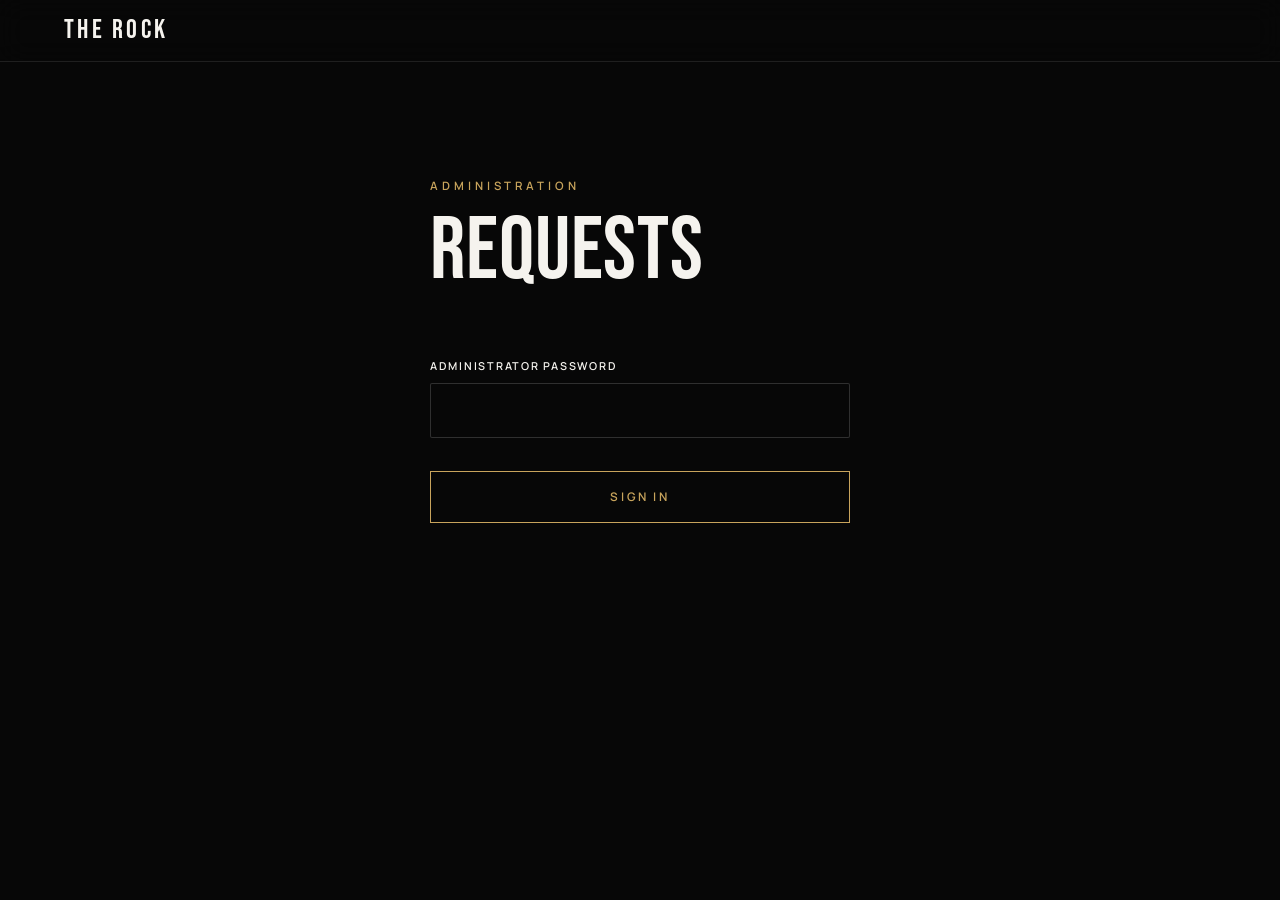
==== admin.html @ 7612c7e9 "Add contact form, requests admin and image performance work - contact.html with validated form, priv" ====
<!doctype html>
<html lang="en">
<head>
  <meta charset="utf-8">
  <meta name="viewport" content="width=device-width, initial-scale=1">
  <meta name="robots" content="noindex, nofollow">
  <title>Requests — Administration</title>
  <meta name="theme-color" content="#070707">
  <link rel="preconnect" href="https://fonts.googleapis.com">
  <link rel="preconnect" href="https://fonts.gstatic.com" crossorigin>
  <link href="https://fonts.googleapis.com/css2?family=Bebas+Neue&family=Manrope:wght@300;400;500;600&display=swap" rel="stylesheet">
  <link rel="stylesheet" href="assets/css/styles.css">
  <link rel="stylesheet" href="assets/css/pages.css">
</head>
<body class="page">
  <header class="nav is-solid">
    <a class="nav__brand" href="index.html">THE&nbsp;ROCK</a>
    <button class="btn btn--sm" id="signOut" hidden>Sign out</button>
  </header>

  <main class="section page__main">
    <div class="wrap">
      <!-- Sign in -->
      <form class="login" id="login">
        <p class="eyebrow">Administration</p>
        <h1 class="title">Requests</h1>
        <div class="field">
          <label for="password">Administrator password</label>
          <input id="password" type="password" autocomplete="current-password" required>
          <p class="field__error" id="loginError" role="alert"></p>
        </div>
        <button class="btn btn--gold btn--block" type="submit">Sign in</button>
      </form>

      <!-- Inbox -->
      <section id="inbox" hidden>
        <p class="eyebrow">Administration</p>
        <h1 class="title">Requests <span class="count" id="count"></span></h1>

        <div class="toolbar">
          <input id="search" type="search" placeholder="Search name, e-mail, subject, message…" aria-label="Search requests">
          <select id="filterType" aria-label="Filter by category"><option value="">All categories</option></select>
          <select id="filterRead" aria-label="Filter by status">
            <option value="">Read and unread</option>
            <option value="unread">Unread only</option>
            <option value="read">Read only</option>
          </select>
          <button class="btn btn--sm" id="refresh">Refresh</button>
          <button class="btn btn--sm btn--gold" id="export">Export CSV</button>
        </div>
        <p class="form__alert" id="adminAlert" role="alert" hidden></p>
        <ul class="requests" id="requests"></ul>
        <p class="empty" id="empty" hidden>No request matches.</p>
      </section>
    </div>
  </main>

  <script src="assets/js/admin.js"></script>
</body>
</html>
---- assets/css/styles.css ----
:root {
  --black: #070707;
  --ink: #0d0d0e;
  --anth: #151617;
  --anth-2: #1e1f22;
  --line: rgba(255, 255, 255, .1);
  --white: #f5f3ee;
  --muted: #a5a39c;
  --gold: #c8a45c;
  --display: "Bebas Neue", "Arial Narrow", Impact, sans-serif;
  --body: "Manrope", system-ui, -apple-system, "Segoe UI", sans-serif;
  --ease: cubic-bezier(.2, .7, .2, 1);
  --gutter: clamp(1.25rem, 5vw, 4rem);
}

*, *::before, *::after { box-sizing: border-box; }
html { scroll-behavior: smooth; scroll-padding-top: 4.5rem; -webkit-text-size-adjust: 100%; }
body { margin: 0; background: var(--black); color: var(--white); font: 400 1rem/1.7 var(--body); -webkit-font-smoothing: antialiased; overflow-x: hidden; }
img { display: block; max-width: 100%; }
a { color: inherit; text-decoration: none; }
button { font: inherit; color: inherit; background: none; border: 0; cursor: pointer; }
h1, h2, h3, p, ol, ul, dl, dd { margin: 0; padding: 0; }
ol, ul { list-style: none; }
:focus-visible { outline: 2px solid var(--gold); outline-offset: 3px; }

.skip { position: absolute; left: -999px; top: 0; z-index: 100; padding: .75rem 1rem; background: var(--gold); color: #000; }
.skip:focus { left: 0; }
.wrap { width: min(100% - 2 * var(--gutter), 1320px); margin-inline: auto; }
.gold { color: var(--gold); }
.center { text-align: center; }

/* ---------- Shared pieces ---------- */
.section { padding: clamp(5rem, 11vw, 9.5rem) 0; }
.section--alt { background: var(--anth); }
.eyebrow { font-size: .72rem; font-weight: 600; letter-spacing: .34em; text-transform: uppercase; color: var(--gold); margin-bottom: 1rem; }
.title { font: 400 clamp(2.8rem, 7vw, 5.5rem)/.92 var(--display); letter-spacing: .01em; text-transform: uppercase; margin-bottom: clamp(2.5rem, 5vw, 4rem); }
.prose p { color: var(--muted); max-width: 58ch; }
.prose p + p { margin-top: 1.1rem; }

.btn { display: inline-flex; align-items: center; justify-content: center; min-height: 3.25rem; padding: 0 1.9rem; border: 1px solid rgba(255, 255, 255, .35); font-size: .74rem; font-weight: 600; letter-spacing: .22em; text-transform: uppercase; transition: background .35s var(--ease), color .35s var(--ease), border-color .35s var(--ease); }
.btn:hover { background: var(--white); border-color: var(--white); color: #000; }
.btn--gold { border-color: var(--gold); color: var(--gold); }
.btn--gold:hover { background: var(--gold); border-color: var(--gold); color: #000; }
.btn--sm { min-height: 2.6rem; padding: 0 1.2rem; font-size: .68rem; }

/* Image slot: shows the photo when one is set, otherwise a designed placeholder. */
.media { position: relative; overflow: hidden; background:
    radial-gradient(120% 80% at calc(15% + var(--i, 0) * 11%) 0%, rgba(200, 164, 92, .2), transparent 60%),
    linear-gradient(calc(140deg + var(--i, 0) * 23deg), #2a2b2f, #0b0b0c 72%); }
.media::after { content: ""; position: absolute; inset: 0; background: repeating-linear-gradient(115deg, rgba(255, 255, 255, .028) 0 1px, transparent 1px 8px); }
.media__label { position: absolute; inset: 50% 6% auto; transform: translateY(-50%); text-align: center; font: 400 clamp(2rem, 5vw, 4rem)/.9 var(--display); text-transform: uppercase; color: transparent; -webkit-text-stroke: 1px rgba(255, 255, 255, .16); }
.media img { position: absolute; inset: 0; z-index: 1; width: 100%; height: 100%; object-fit: cover; transition: transform .9s var(--ease); }
.credit { position: absolute; right: .6rem; bottom: .5rem; z-index: 3; font-size: .62rem; color: rgba(255, 255, 255, .6); }

/* Scroll reveal (only when JS is running) */
.js .reveal { opacity: 0; transform: translateY(26px); transition: opacity .9s var(--ease), transform .9s var(--ease); transition-delay: calc(var(--d, 0) * 90ms); }
.js .reveal.is-in { opacity: 1; transform: none; }

/* ---------- Navigation ---------- */
.nav { position: fixed; inset: 0 0 auto; z-index: 50; display: flex; align-items: center; justify-content: space-between; height: 4.5rem; padding: 0 var(--gutter); transition: background .4s, border-color .4s, height .4s; border-bottom: 1px solid transparent; }
.nav.is-solid { height: 3.9rem; background: rgba(7, 7, 7, .86); backdrop-filter: blur(14px); -webkit-backdrop-filter: blur(14px); border-color: var(--line); }
.nav__brand { font: 400 1.7rem/1 var(--display); letter-spacing: .12em; }
.nav__menu { display: flex; gap: clamp(1rem, 2.2vw, 2.2rem); }
.nav__menu a { position: relative; padding: .5rem 0; font-size: .7rem; font-weight: 600; letter-spacing: .2em; text-transform: uppercase; color: rgba(245, 243, 238, .72); transition: color .3s; }
.nav__menu a::after { content: ""; position: absolute; left: 0; right: 0; bottom: 0; height: 1px; background: var(--gold); transform: scaleX(0); transform-origin: left; transition: transform .4s var(--ease); }
.nav__menu a:hover, .nav__menu a.is-active { color: var(--white); }
.nav__menu a:hover::after, .nav__menu a.is-active::after { transform: scaleX(1); }
.nav__toggle { display: none; position: relative; z-index: 2; width: 2.75rem; height: 2.75rem; }
.nav__toggle span { position: absolute; left: .55rem; right: .55rem; height: 1px; background: var(--white); transition: transform .4s var(--ease), top .4s var(--ease); }
.nav__toggle span:first-child { top: 1.1rem; }
.nav__toggle span:last-child { top: 1.6rem; }
.nav__toggle[aria-expanded="true"] span { top: 1.35rem; }
.nav__toggle[aria-expanded="true"] span:first-child { transform: rotate(45deg); }
.nav__toggle[aria-expanded="true"] span:last-child { transform: rotate(-45deg); }

@media (max-width: 1020px) {
  .nav__toggle { display: block; }
  .nav__brand { position: relative; z-index: 2; }
  .nav__menu { position: fixed; inset: 0; flex-direction: column; justify-content: center; gap: .4rem; padding: 5rem var(--gutter) 3rem; background: rgba(7, 7, 7, .97); opacity: 0; visibility: hidden; transition: opacity .4s var(--ease), visibility .4s; }
  .nav__menu a { font: 400 clamp(2.2rem, 9vw, 3.4rem)/1.15 var(--display); letter-spacing: .04em; color: var(--white); transform: translateY(14px); opacity: 0; transition: transform .5s var(--ease), opacity .5s var(--ease), color .3s; }
  .nav__menu a::after { display: none; }
  .nav__menu a:hover { color: var(--gold); }
  .nav.is-open .nav__menu { opacity: 1; visibility: visible; }
  .nav.is-open .nav__menu a { transform: none; opacity: 1; }
}

/* ---------- Hero ---------- */
.hero { position: relative; display: flex; align-items: flex-end; min-height: 100vh; min-height: 100svh; padding: 7rem var(--gutter) clamp(4.5rem, 10vh, 7rem); overflow: hidden; }
.hero__bg { position: absolute; inset: -6% 0; background:
    radial-gradient(70% 60% at 78% 32%, rgba(200, 164, 92, .2), transparent 62%),
    radial-gradient(50% 50% at 70% 60%, rgba(255, 255, 255, .06), transparent 70%),
    linear-gradient(160deg, #1b1c1f, #070707 65%);
  will-change: transform; }
.hero__bg img { width: 100%; height: 100%; object-fit: cover; object-position: 70% 20%; }
.hero__shade { position: absolute; inset: 0; background:
    linear-gradient(90deg, rgba(7, 7, 7, .92) 0%, rgba(7, 7, 7, .55) 45%, rgba(7, 7, 7, .15) 100%),
    linear-gradient(0deg, var(--black) 0%, transparent 38%); }
.hero__inner { position: relative; width: min(100%, 1320px); margin-inline: auto; }
.hero__title { font: 400 clamp(4rem, 13.5vw, 12rem)/.84 var(--display); letter-spacing: .005em; text-transform: uppercase; }
.hero__title span { display: block; }
.hero__roles { margin-top: 1.8rem; font-size: clamp(.66rem, 1.5vw, .8rem); font-weight: 600; letter-spacing: .3em; text-transform: uppercase; }
.hero__roles i { font-style: normal; color: var(--gold); margin: 0 .5em; }
.hero__lead { margin-top: 1.2rem; max-width: 46ch; font-size: clamp(1rem, 1.6vw, 1.2rem); font-weight: 300; color: rgba(245, 243, 238, .82); }
.hero__cta { display: flex; flex-wrap: wrap; gap: 1rem; margin-top: 2.4rem; }
.hero__scroll { position: absolute; right: var(--gutter); bottom: 2.5rem; width: 1px; height: 4.5rem; background: var(--line); overflow: hidden; }
.hero__scroll span { position: absolute; inset: 0; background: var(--gold); animation: drip 2.4s var(--ease) infinite; }
@keyframes drip { 0% { transform: translateY(-100%); } 60%, 100% { transform: translateY(100%); } }

.js .hero__title span, .js .hero__roles, .js .hero__lead, .js .hero__cta { opacity: 0; transform: translateY(30px); animation: rise 1.1s var(--ease) forwards; }
.js .hero__title span:nth-child(1) { animation-delay: .15s; }
.js .hero__title span:nth-child(2) { animation-delay: .3s; }
.js .hero__title span:nth-child(3) { animation-delay: .45s; }
.js .hero__roles { animation-delay: .75s; }
.js .hero__lead { animation-delay: .9s; }
.js .hero__cta { animation-delay: 1.05s; }
@keyframes rise { to { opacity: 1; transform: none; } }

/* ---------- About ---------- */
.about { display: grid; grid-template-columns: minmax(0, 5fr) minmax(0, 6fr); gap: clamp(2.5rem, 6vw, 6rem); align-items: center; }
.about__media .media { aspect-ratio: 4 / 5; }
.about__media { position: relative; }
.about__media::before { content: ""; position: absolute; inset: 1.25rem -1.25rem -1.25rem 1.25rem; border: 1px solid rgba(200, 164, 92, .35); pointer-events: none; }
.stats { display: grid; grid-template-columns: repeat(3, 1fr); gap: 1.5rem; margin-top: 3rem; padding-top: 2.2rem; border-top: 1px solid var(--line); }
.stats dt { font: 400 clamp(2.6rem, 5vw, 4.2rem)/1 var(--display); color: var(--gold); font-variant-numeric: tabular-nums; }
.stats dd { margin-top: .5rem; font-size: .68rem; font-weight: 600; letter-spacing: .18em; text-transform: uppercase; color: var(--muted); }
@media (max-width: 860px) {
  .about { grid-template-columns: 1fr; }
  .about__media { margin-right: 1.25rem; }
}
@media (max-width: 480px) { .stats { grid-template-columns: 1fr 1fr; } }

/* ---------- Films ---------- */
.films { display: grid; grid-template-columns: repeat(4, 1fr); gap: clamp(.75rem, 1.5vw, 1.4rem); }
.film { position: relative; overflow: hidden; }
.film .media { aspect-ratio: 2 / 3; transition: transform .9s var(--ease); }
.film__info { position: absolute; inset: auto 0 0; z-index: 2; padding: 4rem 1.3rem 1.3rem; background: linear-gradient(0deg, rgba(0, 0, 0, .92), transparent); }
.film__year { font-size: .68rem; font-weight: 600; letter-spacing: .24em; color: var(--gold); }
.film__title { font: 400 clamp(1.5rem, 2.2vw, 2rem)/1 var(--display); letter-spacing: .02em; text-transform: uppercase; margin-top: .3rem; }
.film__more { display: grid; grid-template-rows: 0fr; opacity: 0; transition: grid-template-rows .5s var(--ease), opacity .5s var(--ease); }
.film__more > div { overflow: hidden; }
.film__role { margin: .6rem 0 1rem; font-size: .85rem; color: rgba(245, 243, 238, .8); }
.film:hover .media, .film:focus-within .media { transform: scale(1.05); }
.film:hover .film__more, .film:focus-within .film__more { grid-template-rows: 1fr; opacity: 1; }
@media (hover: none) { .film__more { grid-template-rows: 1fr; opacity: 1; } }
@media (max-width: 1020px) { .films { grid-template-columns: repeat(2, 1fr); } }
@media (max-width: 460px) { .films { grid-template-columns: 1fr; } .film .media { aspect-ratio: 4 / 5; } }

/* ---------- Timeline ---------- */
.timeline { position: relative; max-width: 1040px; margin-inline: auto; --p: 0; }
.timeline::before, .timeline::after { content: ""; position: absolute; left: 50%; top: 0; width: 1px; }
.timeline::before { bottom: 0; background: var(--line); }
.timeline::after { height: calc(var(--p) * 100%); background: var(--gold); }
.tl { position: relative; width: 50%; padding: 0 3.2rem 3.8rem 0; text-align: right; }
.tl:nth-child(even) { margin-left: 50%; padding: 0 0 3.8rem 3.2rem; text-align: left; }
.tl:last-child { padding-bottom: 0; }
.tl::before { content: ""; position: absolute; top: .55rem; right: -5px; z-index: 1; width: 9px; height: 9px; border-radius: 50%; background: var(--black); border: 1px solid var(--gold); transition: background .6s .2s, box-shadow .6s .2s; }
.tl:nth-child(even)::before { right: auto; left: -4px; }
.tl.is-in::before { background: var(--gold); box-shadow: 0 0 0 6px rgba(200, 164, 92, .14); }
.tl__year { font: 400 clamp(2.2rem, 4vw, 3.2rem)/1 var(--display); }
.tl__phase { display: block; margin: .5rem 0 .3rem; font-size: .66rem; font-weight: 600; letter-spacing: .28em; text-transform: uppercase; color: var(--gold); }
.tl__title { font-size: 1.1rem; font-weight: 600; }
.tl__text { margin-top: .5rem; color: var(--muted); font-size: .95rem; }
@media (max-width: 760px) {
  .timeline::before, .timeline::after { left: 4px; }
  .tl, .tl:nth-child(even) { width: 100%; margin-left: 0; padding: 0 0 3rem 2.2rem; text-align: left; }
  .tl::before, .tl:nth-child(even)::before { left: 0; right: auto; }
}

/* ---------- Business ---------- */
.biz { display: grid; grid-template-columns: repeat(5, 1fr); gap: 1px; background: var(--line); border: 1px solid var(--line); }
.biz__card { position: relative; padding: clamp(1.8rem, 2.6vw, 2.6rem) clamp(1.3rem, 2vw, 2rem); background: var(--anth); transition: background .5s var(--ease); }
.biz__card::after { content: ""; position: absolute; left: 0; right: 0; top: 0; height: 2px; background: var(--gold); transform: scaleX(0); transform-origin: left; transition: transform .6s var(--ease); }
.biz__card:hover { background: var(--anth-2); }
.biz__card:hover::after { transform: scaleX(1); }
.biz__card svg { width: 2.2rem; height: 2.2rem; fill: none; stroke: var(--gold); stroke-width: 1.2; stroke-linecap: round; stroke-linejoin: round; transition: transform .6s var(--ease); }
.biz__card:hover svg { transform: translateY(-5px); }
.biz__card h3 { margin: 2.2rem 0 .7rem; font: 400 1.7rem/1 var(--display); letter-spacing: .03em; text-transform: uppercase; }
.biz__card p { color: var(--muted); font-size: .9rem; line-height: 1.65; }
@media (max-width: 1100px) { .biz { grid-template-columns: repeat(2, 1fr); } .biz__card:last-child { grid-column: 1 / -1; } }
@media (max-width: 560px) { .biz { grid-template-columns: 1fr; } }

/* ---------- Philanthropy ---------- */
.impact { position: relative; display: flex; align-items: center; min-height: 86vh; padding: clamp(5rem, 11vw, 9rem) 0; overflow: hidden; }
.impact__bg { position: absolute; inset: -8% 0; background:
    radial-gradient(60% 70% at 25% 40%, rgba(200, 164, 92, .26), transparent 65%),
    linear-gradient(200deg, #2a251c, #0a0a0a 70%);
  will-change: transform; }
.impact__bg img { width: 100%; height: 100%; object-fit: cover; }
.impact__shade { position: absolute; inset: 0; background: linear-gradient(270deg, rgba(7, 7, 7, .9) 10%, rgba(7, 7, 7, .45) 70%, rgba(7, 7, 7, .25)); }
.impact__inner { position: relative; display: flex; flex-direction: column; align-items: flex-end; text-align: right; }
.impact .title { margin-bottom: 1.5rem; }
.impact__lead { font-size: clamp(1.3rem, 2.6vw, 2rem); font-weight: 300; line-height: 1.35; max-width: 22ch; }
.impact__text { margin: 1.2rem 0 2.4rem; max-width: 46ch; color: rgba(245, 243, 238, .78); }

/* ---------- Gallery ---------- */
.filters { display: flex; flex-wrap: wrap; gap: .5rem; margin: -1rem 0 2.5rem; }
.filters button { padding: .65rem 1.1rem; border: 1px solid var(--line); font-size: .66rem; font-weight: 600; letter-spacing: .2em; text-transform: uppercase; color: var(--muted); transition: color .3s, border-color .3s, background .3s; }
.filters button:hover { color: var(--white); border-color: rgba(255, 255, 255, .4); }
.filters button[aria-pressed="true"] { color: #000; background: var(--gold); border-color: var(--gold); }
.masonry { columns: 3; column-gap: clamp(.75rem, 1.4vw, 1.2rem); }
.shot { position: relative; display: block; width: 100%; margin-bottom: clamp(.75rem, 1.4vw, 1.2rem); break-inside: avoid; overflow: hidden; text-align: left; }
.shot[hidden] { display: none; }
.shot .media { transition: transform .9s var(--ease); }
.shot__over { position: absolute; inset: 0; z-index: 2; display: flex; flex-direction: column; justify-content: flex-end; gap: .2rem; padding: 1.3rem; background: rgba(0, 0, 0, .6); opacity: 0; transition: opacity .5s var(--ease); }
.shot__cat { font-size: .64rem; font-weight: 600; letter-spacing: .24em; text-transform: uppercase; color: var(--gold); }
.shot__title { font: 400 1.7rem/1 var(--display); letter-spacing: .02em; text-transform: uppercase; }
.shot__zoom { position: absolute; top: 1rem; right: 1rem; width: 2.6rem; height: 2.6rem; display: grid; place-items: center; border: 1px solid rgba(255, 255, 255, .5); border-radius: 50%; }
.shot__zoom svg { width: 1rem; height: 1rem; fill: none; stroke: currentColor; stroke-width: 1.5; stroke-linecap: round; }
.shot:hover .media, .shot:focus-visible .media { transform: scale(1.05); }
.shot:hover .shot__over, .shot:focus-visible .shot__over { opacity: 1; }
@media (hover: none) { .shot__over { opacity: 1; background: linear-gradient(0deg, rgba(0, 0, 0, .8), transparent 55%); } }
@media (max-width: 900px) { .masonry { columns: 2; } }
@media (max-width: 480px) { .masonry { columns: 1; } }

/* ---------- News ---------- */
.news { display: grid; grid-template-columns: repeat(3, 1fr); gap: clamp(2rem, 3vw, 3rem) clamp(1.2rem, 2.4vw, 2.4rem); }
.post { display: flex; flex-direction: column; }
.post__media { overflow: hidden; }
.post .media { aspect-ratio: 16 / 10; transition: transform .9s var(--ease); }
.post:hover .media { transform: scale(1.04); }
.post__meta { display: flex; gap: 1rem; margin: 1.3rem 0 .6rem; font-size: .66rem; font-weight: 600; letter-spacing: .2em; text-transform: uppercase; color: var(--muted); }
.post__meta span:first-child { color: var(--gold); }
.post h3 { font: 400 clamp(1.7rem, 2.4vw, 2.1rem)/1 var(--display); letter-spacing: .02em; text-transform: uppercase; }
.post p { margin: .8rem 0 1.3rem; color: var(--muted); font-size: .93rem; flex: 1; }
.link { align-self: flex-start; padding-bottom: .3rem; border-bottom: 1px solid var(--gold); font-size: .68rem; font-weight: 600; letter-spacing: .22em; text-transform: uppercase; transition: color .3s; }
.link:hover { color: var(--gold); }
@media (max-width: 960px) { .news { grid-template-columns: repeat(2, 1fr); } }
@media (max-width: 600px) { .news { grid-template-columns: 1fr; } }

/* ---------- Social + footer ---------- */
.social { display: flex; flex-wrap: wrap; justify-content: center; gap: 1rem; }
.social a { display: grid; place-items: center; width: 2.9rem; height: 2.9rem; border: 1px solid var(--line); border-radius: 50%; transition: border-color .4s, color .4s, transform .4s var(--ease); }
.social a:hover { border-color: var(--gold); color: var(--gold); transform: translateY(-3px); }
.social svg { width: 1.15rem; height: 1.15rem; fill: none; stroke: currentColor; stroke-width: 1.4; stroke-linecap: round; stroke-linejoin: round; }
.social--lg { gap: 1px; background: var(--line); border: 1px solid var(--line); display: grid; grid-template-columns: repeat(4, 1fr); }
.social--lg a { width: auto; height: auto; padding: 2.6rem 1rem; border: 0; border-radius: 0; background: var(--black); gap: .9rem; text-align: center; }
.social--lg a:hover { transform: none; background: var(--anth); }
.social--lg svg { width: 1.7rem; height: 1.7rem; margin-inline: auto; }
.social--lg b { display: block; font: 400 1.6rem/1 var(--display); letter-spacing: .05em; text-transform: uppercase; color: var(--white); }
.social--lg small { display: block; margin-top: .3rem; font-size: .76rem; color: var(--muted); }
@media (max-width: 700px) { .social--lg { grid-template-columns: repeat(2, 1fr); } }

.footer { padding: clamp(4rem, 8vw, 6rem) 0 2.5rem; background: #000; border-top: 1px solid var(--line); text-align: center; }
.footer__name { font: 400 clamp(2rem, 6vw, 4rem)/1 var(--display); letter-spacing: .03em; text-transform: uppercase; }
.footer__nav { display: flex; flex-wrap: wrap; justify-content: center; gap: .6rem 1.8rem; margin: 2.2rem 0; }
.footer__nav a { font-size: .68rem; font-weight: 600; letter-spacing: .2em; text-transform: uppercase; color: var(--muted); transition: color .3s; }
.footer__nav a:hover { color: var(--gold); }
.footer__contact { margin-bottom: 2rem; font-size: .88rem; color: var(--muted); }
.footer__contact a { color: var(--white); border-bottom: 1px solid var(--gold); }
.footer__legal { margin-top: 2.5rem; padding-top: 2rem; border-top: 1px solid var(--line); font-size: .76rem; line-height: 1.8; color: var(--muted); }
.footer__legal span { display: block; max-width: 70ch; margin: .4rem auto 0; }

.totop { position: fixed; right: 1.25rem; bottom: 1.25rem; z-index: 40; display: grid; place-items: center; width: 3rem; height: 3rem; background: rgba(13, 13, 14, .85); border: 1px solid var(--line); opacity: 0; visibility: hidden; transform: translateY(10px); transition: opacity .4s, visibility .4s, transform .4s var(--ease), border-color .3s, color .3s; }
.totop.is-on { opacity: 1; visibility: visible; transform: none; }
.totop:hover { border-color: var(--gold); color: var(--gold); }
.totop svg { width: 1.1rem; height: 1.1rem; fill: none; stroke: currentColor; stroke-width: 1.5; stroke-linecap: round; stroke-linejoin: round; }

/* ---------- Modal ---------- */
.modal { width: min(92vw, 880px); max-height: 90vh; padding: 0; border: 1px solid var(--line); background: var(--ink); color: var(--white); overflow: auto; }
.modal::backdrop { background: rgba(0, 0, 0, .82); backdrop-filter: blur(4px); }
.modal[open] { animation: pop .45s var(--ease); }
@keyframes pop { from { opacity: 0; transform: translateY(18px); } }
.modal__close { position: sticky; top: 0; float: right; z-index: 5; width: 3rem; height: 3rem; font-size: 1.7rem; line-height: 1; background: rgba(0, 0, 0, .55); }
.modal__close:hover { color: var(--gold); }
.modal__split { display: grid; grid-template-columns: 2fr 3fr; }
.modal__split .media { min-height: 100%; aspect-ratio: 2 / 3; }
.modal__media .media { aspect-ratio: 16 / 9; }
.modal__media--shot .media { aspect-ratio: var(--r, 4 / 3); max-height: 72vh; margin-inline: auto; }
.modal__text { padding: clamp(1.6rem, 4vw, 2.8rem); }
.modal__text h3 { font: 400 clamp(2rem, 4vw, 3rem)/1 var(--display); text-transform: uppercase; margin: .4rem 0 1rem; }
.modal__text p { color: var(--muted); }
.modal__text p + p { margin-top: 1rem; }
.modal__text dl { display: grid; grid-template-columns: auto 1fr; gap: .4rem 1.4rem; margin-bottom: 1.4rem; font-size: .9rem; }
.modal__text dt { font-size: .66rem; font-weight: 600; letter-spacing: .2em; text-transform: uppercase; color: var(--gold); align-self: center; }
@media (max-width: 640px) { .modal__split { grid-template-columns: 1fr; } .modal__split .media { aspect-ratio: 16 / 10; } }

@media (prefers-reduced-motion: reduce) {
  html { scroll-behavior: auto; }
  *, *::before, *::after { animation-duration: .01ms !important; animation-delay: 0s !important; transition-duration: .01ms !important; transition-delay: 0s !important; }
  .js .reveal { opacity: 1; transform: none; }
}

/* ---------- Photography ---------- */
:root { --r: 4px; }
figure { margin: 0; }
.media img { filter: saturate(.86) contrast(1.04); transition: transform .9s var(--ease), filter .9s var(--ease); }
.film:hover .media img, .shot:hover .media img, .post:hover .media img, .tl:hover .media img { filter: none; }
.film, .shot, .post__media, .about__media .media, .tl__img .media, .biz__banner, .modal { border-radius: var(--r); }
.film, .shot, .post__media, .biz__banner { box-shadow: 0 18px 40px -22px rgba(0, 0, 0, .9); }
.hero__bg img { filter: saturate(.8) contrast(1.05); }
.hero__bg, .impact__bg { background-color: var(--black); }
.impact__bg img { filter: saturate(.75); }

.tl__img { margin-bottom: 1.3rem; }
.tl__img .media { aspect-ratio: 16 / 10; overflow: hidden; }
.tl__img figcaption, .biz__banner figcaption { font-size: .68rem; letter-spacing: .08em; color: var(--muted); }
.tl__img figcaption { margin-top: .5rem; }

.biz__banner { position: relative; overflow: hidden; margin-bottom: clamp(1.2rem, 2.5vw, 2rem); }
.biz__banner .media { aspect-ratio: 21 / 8; }
.biz__banner .media::before { content: ""; position: absolute; inset: 0; z-index: 2; background: linear-gradient(0deg, rgba(0, 0, 0, .7), transparent 45%); }
.biz__banner figcaption { position: absolute; left: 1.2rem; bottom: 1rem; z-index: 3; color: rgba(255, 255, 255, .8); }
@media (max-width: 700px) { .biz__banner .media { aspect-ratio: 16 / 10; } }

.modal__full { width: 100%; max-height: 74vh; object-fit: contain; background: #000; }
.byline { margin-top: 1.4rem !important; padding-top: 1rem; border-top: 1px solid var(--line); font-size: .74rem; line-height: 1.6; }
.byline a, .credits a { border-bottom: 1px solid rgba(200, 164, 92, .5); }
.byline a:hover, .credits a:hover { color: var(--gold); }
.credits { margin-top: 1.4rem; font-size: .84rem; color: var(--muted); }
.credits li { padding: .55rem 0; border-top: 1px solid var(--line); }
.credits li > a:first-child { color: var(--white); }
.footer__legal .link { display: inline-block; margin-top: 1.2rem; color: var(--white); }
@media (min-width: 900px) { .hero__bg img { width: 122%; max-width: none; } }
.hero__bg picture { display: block; height: 100%; }
/* Phones: portrait photo on top, text below it, so the title never covers the face. */
@media (max-width: 700px) {
  .hero { padding-top: 0; padding-bottom: 3.5rem; }
  .hero__bg { inset: 0 0 auto; height: 64svh; }
  .hero__bg img { object-position: 50% 0 !important; }
  .hero__shade { background: linear-gradient(0deg, var(--black) 0, var(--black) calc(100% - 64svh), rgba(7, 7, 7, .55) calc(100% - 44svh), transparent calc(100% - 22svh)), linear-gradient(180deg, rgba(7, 7, 7, .55), transparent 18%); }
  .hero__inner { padding-top: 47svh; }
  .hero__title { font-size: clamp(3.4rem, 17vw, 5rem); }
  .hero__scroll { display: none; }
}
@media (max-width: 700px) {
  .impact__shade { background: linear-gradient(0deg, rgba(7, 7, 7, .94), rgba(7, 7, 7, .6)); }
}
@media (min-width: 701px) { .hero__title { font-size: clamp(4rem, 10.2vw, 10rem); } }
@media (min-width: 900px) { .hero__bg img { width: 130%; } }

/* ---------- Progressive image loading ---------- */
.media img, .hero__bg img, .impact__bg img { opacity: 0; transition: opacity .5s ease, transform .9s var(--ease), filter .9s var(--ease); }
.media img.is-loaded, .hero__bg img.is-loaded, .impact__bg img.is-loaded { opacity: 1; }
---- assets/css/pages.css ----
/* Sub-pages: contact, privacy, administration. Loaded after styles.css. */
.page__main { padding-top: clamp(8rem, 14vw, 11rem); min-height: 80vh; }
.page .nav .btn { margin-left: auto; }
.footer--slim { padding-top: 0; border-top: 0; }
.footer--slim .footer__legal { margin-top: 0; }
.footer__legal a { color: var(--white); border-bottom: 1px solid var(--gold); }

/* ---------- Contact ---------- */
.contact { display: grid; grid-template-columns: minmax(0, 4fr) minmax(0, 6fr); gap: clamp(2.5rem, 6vw, 6rem); align-items: start; }
.contact .title { margin-bottom: 1.5rem; }
.contact__lead { color: var(--muted); max-width: 44ch; }
.notice { margin-top: 1.8rem; padding: 1.1rem 1.3rem; border-left: 2px solid var(--gold); background: var(--anth); font-size: .9rem; line-height: 1.65; color: rgba(245, 243, 238, .85); }
.notice strong { color: var(--gold); font-weight: 600; }
.contact__points { margin-top: 2rem; font-size: .9rem; color: var(--muted); }
.contact__points li { position: relative; padding: .8rem 0 .8rem 1.4rem; border-top: 1px solid var(--line); }
.contact__points li::before { content: ""; position: absolute; left: 0; top: 1.45rem; width: 6px; height: 1px; background: var(--gold); }
.contact__panel { padding: clamp(1.5rem, 4vw, 3rem); background: var(--anth); border: 1px solid var(--line); border-radius: var(--r); }
@media (max-width: 900px) { .contact { grid-template-columns: 1fr; } }

/* ---------- Form ---------- */
.form { display: grid; grid-template-columns: 1fr 1fr; gap: 1.2rem; }
.form__legend, .form__alert, .field--wide { grid-column: 1 / -1; }
.form__legend { font-size: .74rem; color: var(--muted); }
.req { color: var(--gold); }
.opt { color: var(--muted); font-weight: 400; letter-spacing: 0; text-transform: none; }
.field label { display: block; margin-bottom: .5rem; font-size: .68rem; font-weight: 600; letter-spacing: .16em; text-transform: uppercase; }
.field input:not([type="checkbox"]), .field select, .field textarea, .toolbar input, .toolbar select {
  width: 100%; min-height: 3.1rem; padding: .8rem 1rem; background-color: var(--black); color: var(--white);
  border: 1px solid rgba(255, 255, 255, .16); border-radius: 2px; font: inherit; font-size: 1rem; transition: border-color .3s, box-shadow .3s;
}
.field textarea { resize: vertical; min-height: 9rem; line-height: 1.6; }
.field select, .toolbar select {
  appearance: none; padding-right: 2.4rem; background-repeat: no-repeat; background-size: .32rem .32rem;
  background-image: linear-gradient(45deg, transparent 50%, var(--gold) 50%), linear-gradient(135deg, var(--gold) 50%, transparent 50%);
  background-position: calc(100% - 1.15rem) 50%, calc(100% - .85rem) 50%;
}
.field select option, .toolbar select option { background: var(--ink); color: var(--white); }
.field input:focus, .field select:focus, .field textarea:focus, .toolbar input:focus, .toolbar select:focus { outline: 0; border-color: var(--gold); box-shadow: 0 0 0 3px rgba(200, 164, 92, .18); }
.field [aria-invalid="true"] { border-color: #e0705f !important; }
.field__error { min-height: 1.1rem; margin-top: .35rem; font-size: .78rem; line-height: 1.4; color: #f0907f; }
.field__phone { display: grid; grid-template-columns: 5.2rem 1fr; gap: .6rem; }
.field--trap { position: absolute; left: -9999px; width: 1px; height: 1px; overflow: hidden; }
.field--check { display: grid; grid-template-columns: auto 1fr; gap: .2rem .8rem; align-items: start; }
.field--check input { width: 1.25rem; height: 1.25rem; margin: .1rem 0 0; accent-color: var(--gold); }
.field--check label { margin: 0; font-size: .9rem; font-weight: 400; letter-spacing: 0; text-transform: none; color: rgba(245, 243, 238, .85); }
.field--check label a { color: var(--white); border-bottom: 1px solid var(--gold); }
.field--check .field__error { grid-column: 1 / -1; }
.btn--block { width: 100%; }
.btn:disabled { opacity: .55; cursor: progress; }
.btn--danger { border-color: rgba(224, 112, 95, .6); color: #f0907f; }
.btn--danger:hover { background: #e0705f; border-color: #e0705f; color: #000; }
.form__alert { padding: .9rem 1.1rem; border: 1px solid rgba(224, 112, 95, .5); border-radius: 2px; background: rgba(224, 112, 95, .1); color: #f6b3a7; font-size: .9rem; }
.form__done { padding: clamp(1.5rem, 5vw, 3.5rem) 0; text-align: center; outline: 0; }
.form__done svg { width: 3.4rem; height: 3.4rem; fill: none; stroke: var(--gold); stroke-width: 1.2; stroke-linecap: round; stroke-linejoin: round; }
.form__done h2 { margin: 1.2rem 0 .8rem; font: 400 clamp(2rem, 5vw, 3rem)/1 var(--display); text-transform: uppercase; }
.form__done p { max-width: 44ch; margin: 0 auto 2rem; color: var(--muted); }
[hidden] { display: none !important; }
@media (max-width: 560px) { .form { grid-template-columns: 1fr; } }

/* ---------- Privacy ---------- */
.legal { max-width: 760px; }
.legal h2 { margin: 2.4rem 0 .7rem; font: 400 1.6rem/1.1 var(--display); letter-spacing: .03em; text-transform: uppercase; color: var(--gold); }
.legal p { color: rgba(245, 243, 238, .8); }
.legal a { color: var(--white); border-bottom: 1px solid var(--gold); }
.legal p.legal__note { margin-top: 3rem; font-size: .8rem; color: var(--muted); }

/* ---------- Administration ---------- */
.login { max-width: 420px; margin-inline: auto; }
.login .btn { margin-top: .6rem; }
.count { display: block; margin-top: .8rem; font: 500 .8rem/1 var(--body); letter-spacing: .14em; color: var(--muted); }
.toolbar { display: grid; grid-template-columns: minmax(0, 1fr) auto auto auto auto; gap: .7rem; margin-bottom: 1.5rem; }
.toolbar .btn { min-height: 3.1rem; }
@media (max-width: 900px) { .toolbar { grid-template-columns: 1fr 1fr; } .toolbar input { grid-column: 1 / -1; } }
.requests { border-top: 1px solid var(--line); }
.request { border-bottom: 1px solid var(--line); }
.request summary { display: grid; grid-template-columns: auto minmax(8rem, 1.1fr) auto minmax(0, 2fr) auto; gap: 1rem; align-items: center; padding: 1.1rem .4rem; cursor: pointer; list-style: none; color: var(--muted); font-size: .9rem; }
.request summary::-webkit-details-marker { display: none; }
.request summary:hover { background: var(--anth); }
.request__dot { width: 8px; height: 8px; border-radius: 50%; border: 1px solid var(--muted); }
.request.is-unread .request__dot { background: var(--gold); border-color: var(--gold); }
.request.is-unread .request__who, .request.is-unread .request__subject { color: var(--white); font-weight: 600; }
.request__type { padding: .25rem .6rem; border: 1px solid var(--line); font-size: .62rem; font-weight: 600; letter-spacing: .14em; text-transform: uppercase; color: var(--gold); white-space: nowrap; }
.request__subject { overflow: hidden; white-space: nowrap; text-overflow: ellipsis; }
.request time { font-size: .76rem; white-space: nowrap; }
.request details[open] { background: var(--anth); }
.request dl { display: grid; grid-template-columns: auto 1fr; gap: .4rem 1.4rem; padding: .4rem 1.6rem 0; font-size: .9rem; }
.request dt { align-self: center; font-size: .64rem; font-weight: 600; letter-spacing: .18em; text-transform: uppercase; color: var(--gold); }
.request dd a { border-bottom: 1px solid rgba(200, 164, 92, .5); }
.request__message { padding: 1.2rem 1.6rem; white-space: pre-wrap; overflow-wrap: anywhere; color: rgba(245, 243, 238, .88); }
.request__actions { display: flex; flex-wrap: wrap; gap: .7rem; padding: 0 1.6rem 1.5rem; }
.empty { padding: 3rem 0; text-align: center; color: var(--muted); }
@media (max-width: 760px) {
  .request summary { grid-template-columns: auto 1fr auto; }
  .request__subject, .request time { grid-column: 2 / -1; }
}
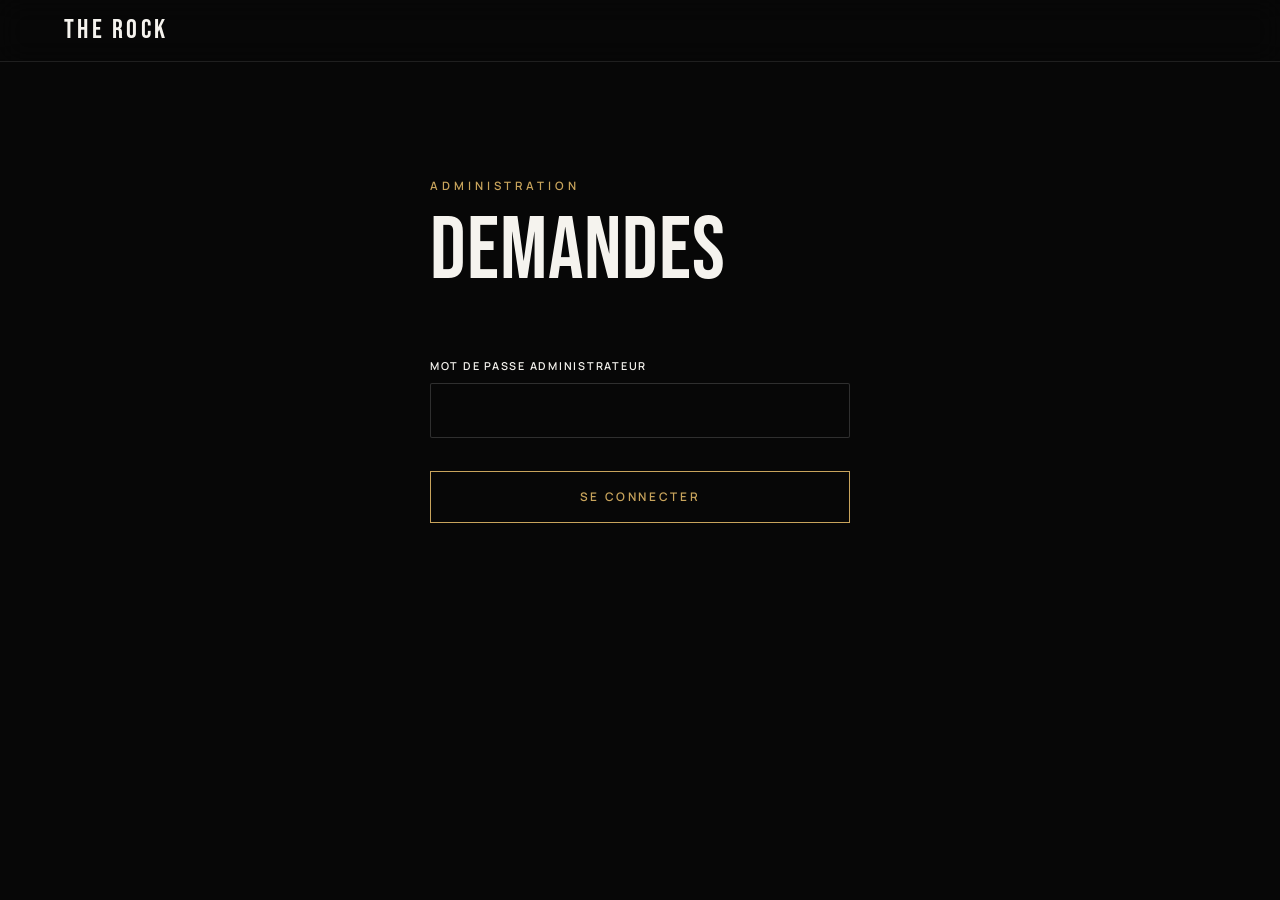
==== commit a47d0903: "Request statuses, admin dashboard counter and HTML e-mail notification - requests are stored first, " ====
--- a/admin.html
+++ b/admin.html
@@ -1,10 +1,10 @@
 <!doctype html>
-<html lang="en">
+<html lang="fr">
 <head>
   <meta charset="utf-8">
   <meta name="viewport" content="width=device-width, initial-scale=1">
   <meta name="robots" content="noindex, nofollow">
-  <title>Requests — Administration</title>
+  <title>Administration — Demandes</title>
   <meta name="theme-color" content="#070707">
   <link rel="preconnect" href="https://fonts.googleapis.com">
   <link rel="preconnect" href="https://fonts.gstatic.com" crossorigin>
@@ -15,42 +15,40 @@
 <body class="page">
   <header class="nav is-solid">
     <a class="nav__brand" href="index.html">THE&nbsp;ROCK</a>
-    <button class="btn btn--sm" id="signOut" hidden>Sign out</button>
+    <button class="btn btn--sm" id="signOut" hidden>Se déconnecter</button>
   </header>
 
   <main class="section page__main">
     <div class="wrap">
-      <!-- Sign in -->
+      <!-- Connexion -->
       <form class="login" id="login">
         <p class="eyebrow">Administration</p>
-        <h1 class="title">Requests</h1>
+        <h1 class="title">Demandes</h1>
         <div class="field">
-          <label for="password">Administrator password</label>
+          <label for="password">Mot de passe administrateur</label>
           <input id="password" type="password" autocomplete="current-password" required>
           <p class="field__error" id="loginError" role="alert"></p>
         </div>
-        <button class="btn btn--gold btn--block" type="submit">Sign in</button>
+        <button class="btn btn--gold btn--block" type="submit">Se connecter</button>
       </form>
 
-      <!-- Inbox -->
+      <!-- Tableau de bord -->
       <section id="inbox" hidden>
         <p class="eyebrow">Administration</p>
-        <h1 class="title">Requests <span class="count" id="count"></span></h1>
+        <h1 class="title">Demandes / Messages</h1>
+
+        <div class="stats-bar" id="statsBar"></div>
 
         <div class="toolbar">
-          <input id="search" type="search" placeholder="Search name, e-mail, subject, message…" aria-label="Search requests">
-          <select id="filterType" aria-label="Filter by category"><option value="">All categories</option></select>
-          <select id="filterRead" aria-label="Filter by status">
-            <option value="">Read and unread</option>
-            <option value="unread">Unread only</option>
-            <option value="read">Read only</option>
-          </select>
-          <button class="btn btn--sm" id="refresh">Refresh</button>
-          <button class="btn btn--sm btn--gold" id="export">Export CSV</button>
+          <input id="search" type="search" placeholder="Rechercher un nom, un e-mail, un objet, un message…" aria-label="Rechercher une demande">
+          <select id="filterType" aria-label="Filtrer par catégorie"><option value="">Toutes les catégories</option></select>
+          <select id="filterStatus" aria-label="Filtrer par statut"><option value="active">En cours (hors archivées)</option><option value="">Tous les statuts</option></select>
+          <button class="btn btn--sm" id="refresh">Actualiser</button>
+          <button class="btn btn--sm btn--gold" id="export">Exporter (CSV)</button>
         </div>
         <p class="form__alert" id="adminAlert" role="alert" hidden></p>
         <ul class="requests" id="requests"></ul>
-        <p class="empty" id="empty" hidden>No request matches.</p>
+        <p class="empty" id="empty" hidden>Aucune demande ne correspond.</p>
       </section>
     </div>
   </main>
--- a/assets/css/pages.css
+++ b/assets/css/pages.css
@@ -93,3 +93,23 @@
   .request summary { grid-template-columns: auto 1fr auto; }
   .request__subject, .request time { grid-column: 2 / -1; }
 }
+
+/* ---------- Administration: counters and statuses ---------- */
+.stats-bar { display: grid; grid-template-columns: 2fr repeat(4, 1fr); gap: 1px; margin-bottom: 1.8rem; background: var(--line); border: 1px solid var(--line); }
+.stat { padding: 1.2rem 1.3rem; background: var(--anth); }
+.stat b { display: block; font: 400 2.4rem/1 var(--display); color: var(--white); }
+.stat span { display: block; margin-top: .4rem; font-size: .66rem; font-weight: 600; letter-spacing: .16em; text-transform: uppercase; color: var(--muted); }
+.stat--main b { font-size: 3.4rem; color: var(--gold); }
+@media (max-width: 760px) { .stats-bar { grid-template-columns: repeat(2, 1fr); } .stat--main { grid-column: 1 / -1; } }
+.request.is-new .request__dot { background: var(--gold); border-color: var(--gold); }
+.request.is-new .request__who, .request.is-new .request__subject { color: var(--white); font-weight: 600; }
+.request.is-handled .request__dot { background: #6fbf8f; border-color: #6fbf8f; }
+.request.is-archived { opacity: .6; }
+.status { display: inline-block; padding: .15rem .55rem; border: 1px solid var(--line); font-size: .72rem; font-weight: 600; letter-spacing: .1em; text-transform: uppercase; }
+.status--new { color: var(--gold); border-color: rgba(200, 164, 92, .6); }
+.status--handled { color: #6fbf8f; border-color: rgba(111, 191, 143, .5); }
+.status--archived { color: var(--muted); }
+.request__actions { align-items: center; }
+.request__status { display: flex; align-items: center; gap: .6rem; font-size: .66rem; font-weight: 600; letter-spacing: .14em; text-transform: uppercase; color: var(--muted); }
+.request__status select { min-height: 2.6rem; padding: 0 2.2rem 0 .8rem; background-color: var(--black); color: var(--white); border: 1px solid rgba(255, 255, 255, .2); font: inherit; font-size: .85rem; letter-spacing: 0; text-transform: none;
+  appearance: none; background-repeat: no-repeat; background-size: .32rem .32rem; background-image: linear-gradient(45deg, transparent 50%, var(--gold) 50%), linear-gradient(135deg, var(--gold) 50%, transparent 50%); background-position: calc(100% - 1rem) 50%, calc(100% - .7rem) 50%; }
